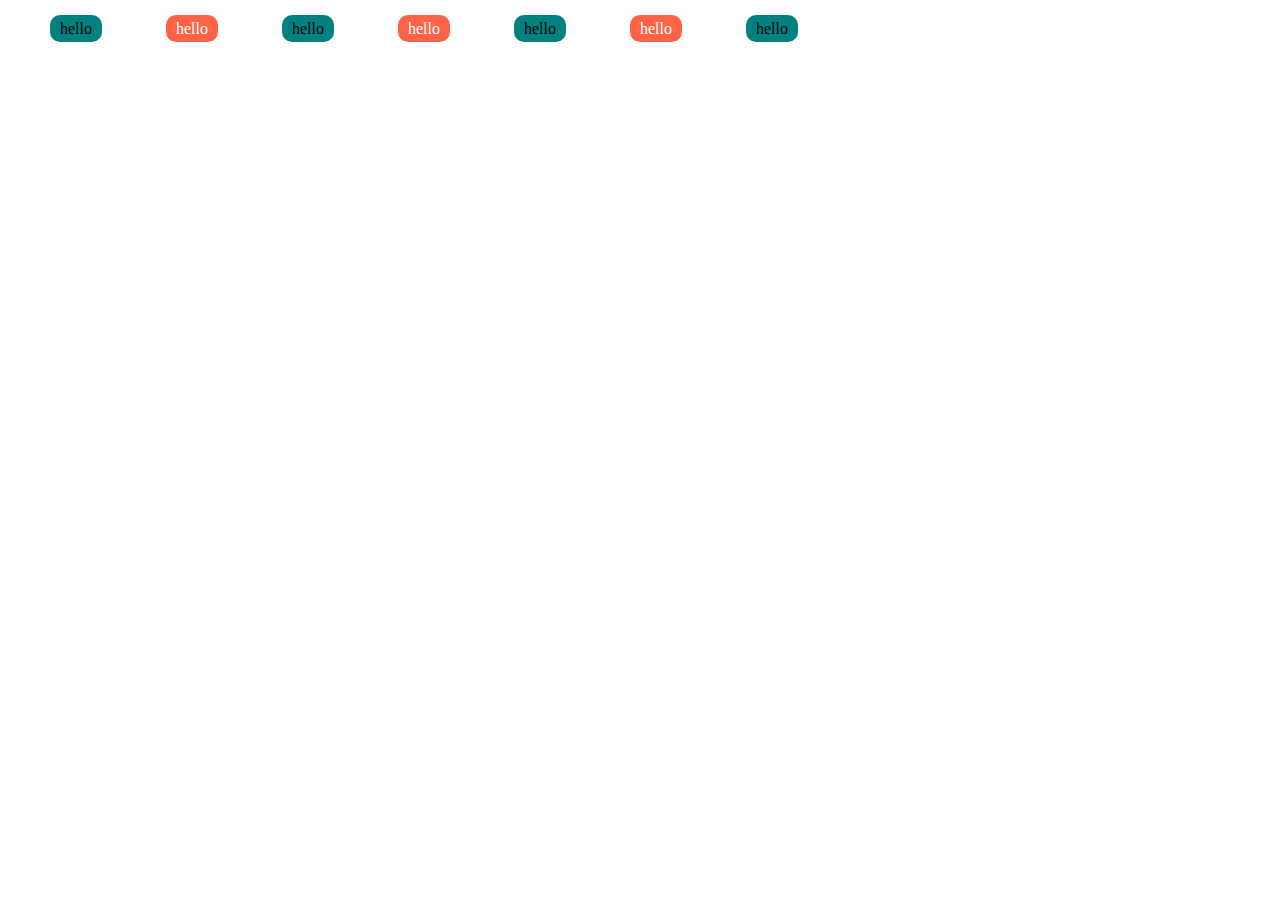
==== kokoa-clone/home.html @ 6db4c80b "sh" ====
<!DOCTYPE html>
<html>
  <head>
    <title>HOME - My first website!</title>
    <link href="styles.css" rel="stylesheet" />
    <style>
      body {
        margin: 20px;
      }
      span {
        background-color: teal;
        padding: 20px;
        margin: 30px;
      }
      .btn {
        padding: 5px 10px;
        border-radius: 10px;
      }
      .tomato {
        background-color: tomato;
        color: white;
      }
      .teal {
        background-color: teal;
      }
    </style>
  </head>
  <body>
    <span class="btn teal">hello</span>
    <span class="btn tomato">hello</span>
    <span class="btn teal">hello</span>
    <span class="btn tomato">hello</span>
    <span class="btn teal">hello</span>
    <span class="btn tomato">hello</span>
    <span class="btn teal">hello</span>
  </body>
</html>
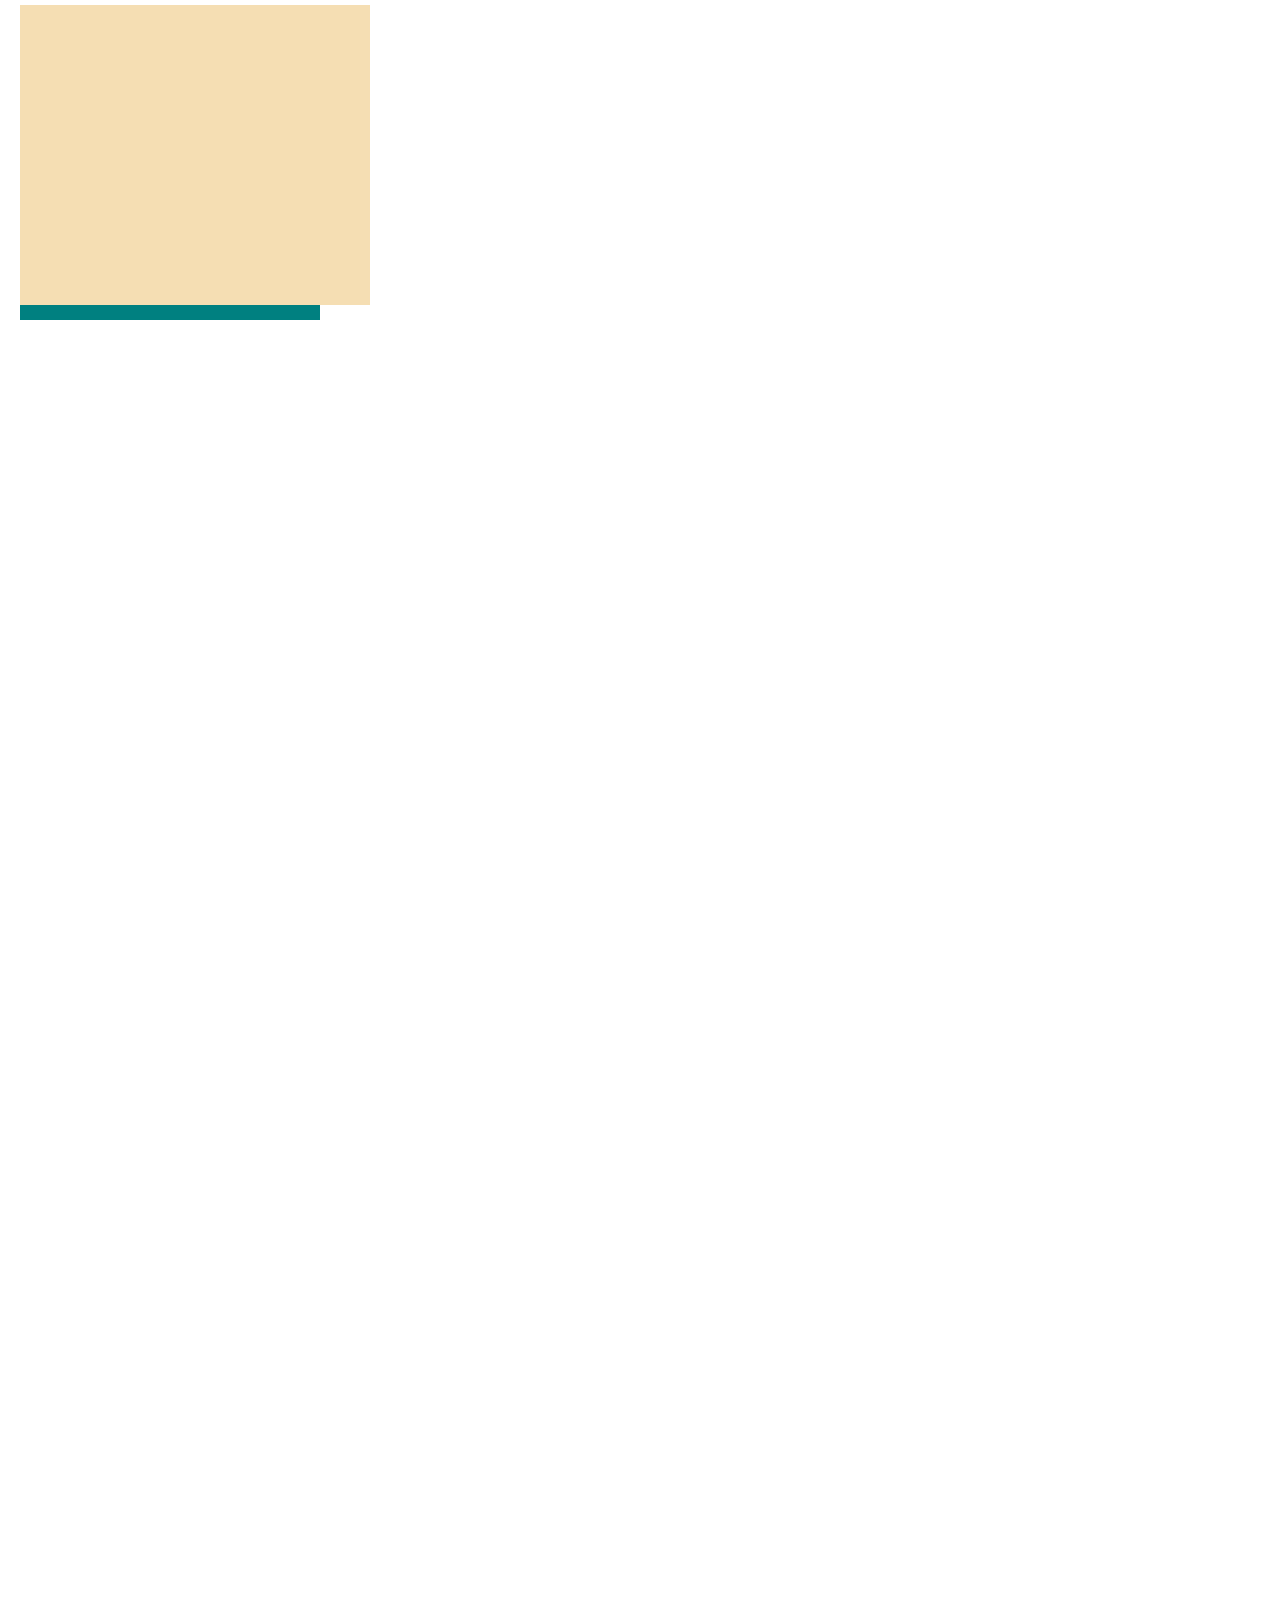
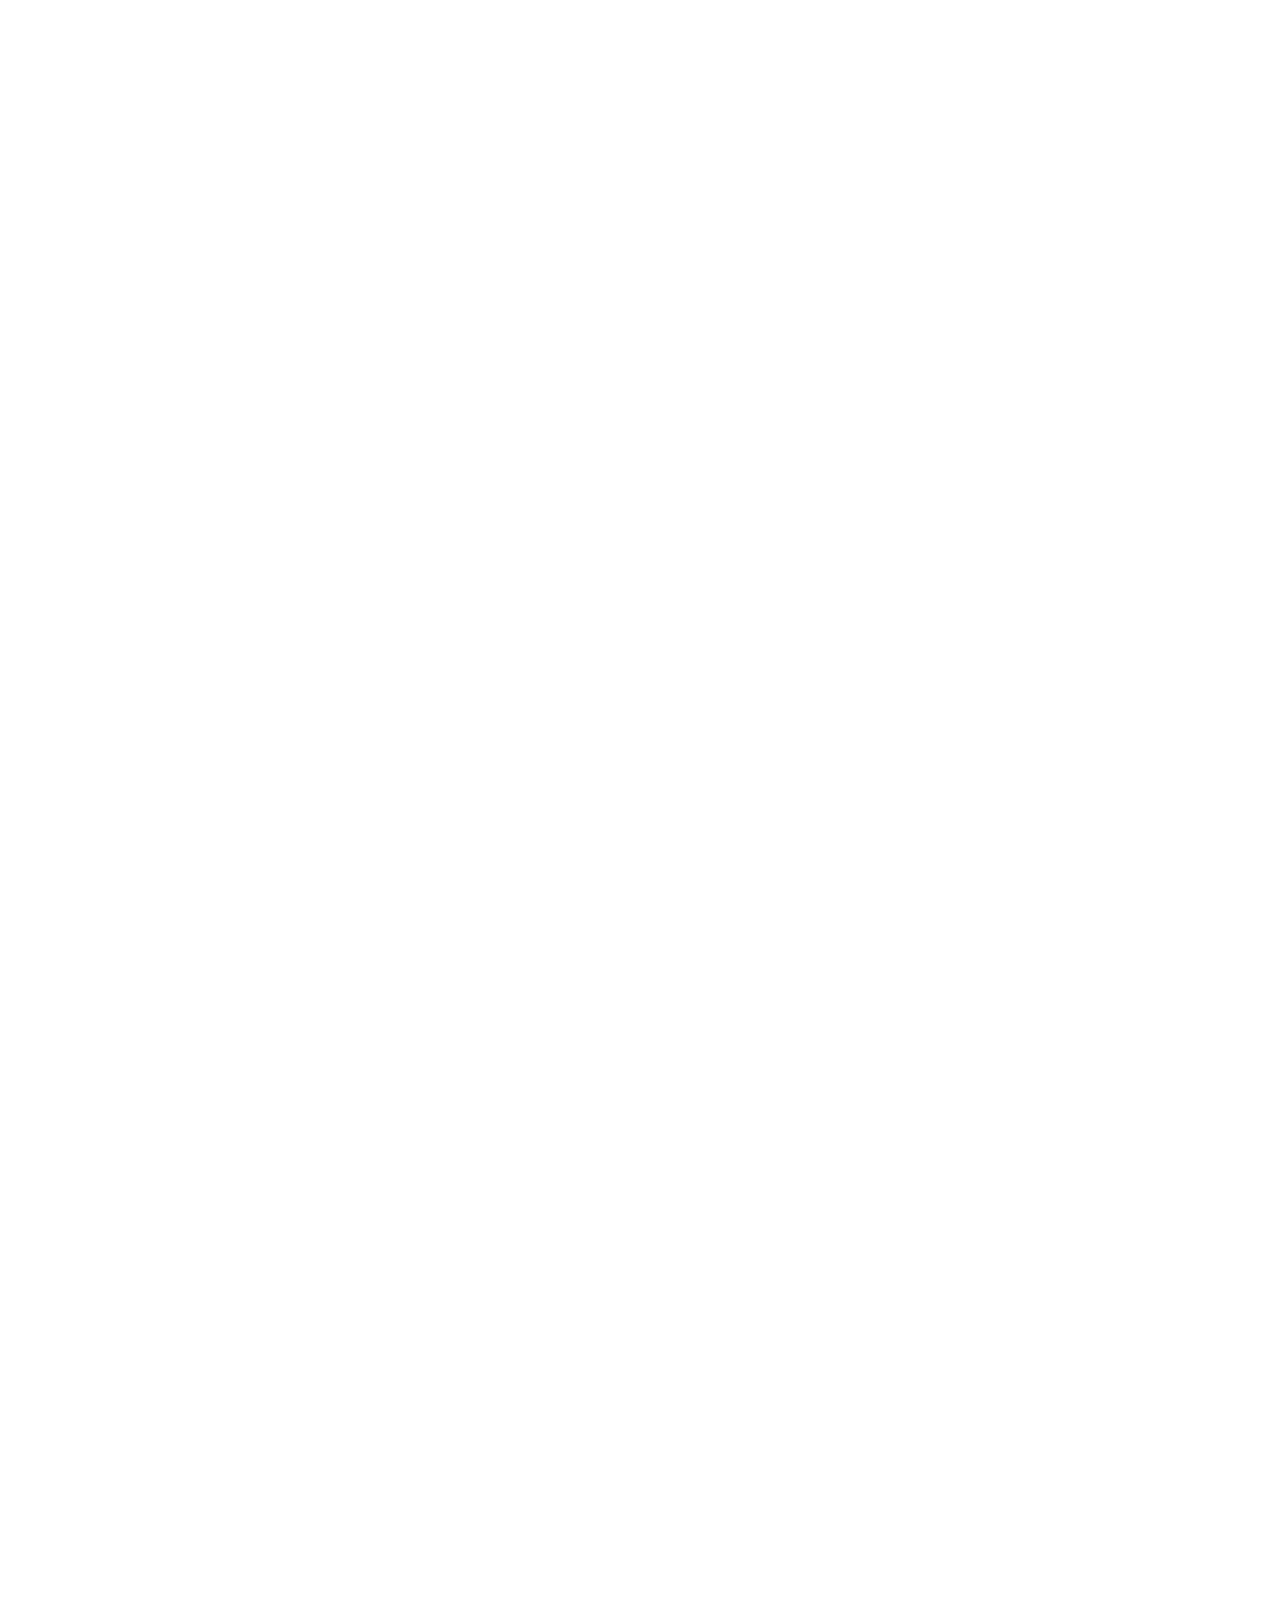
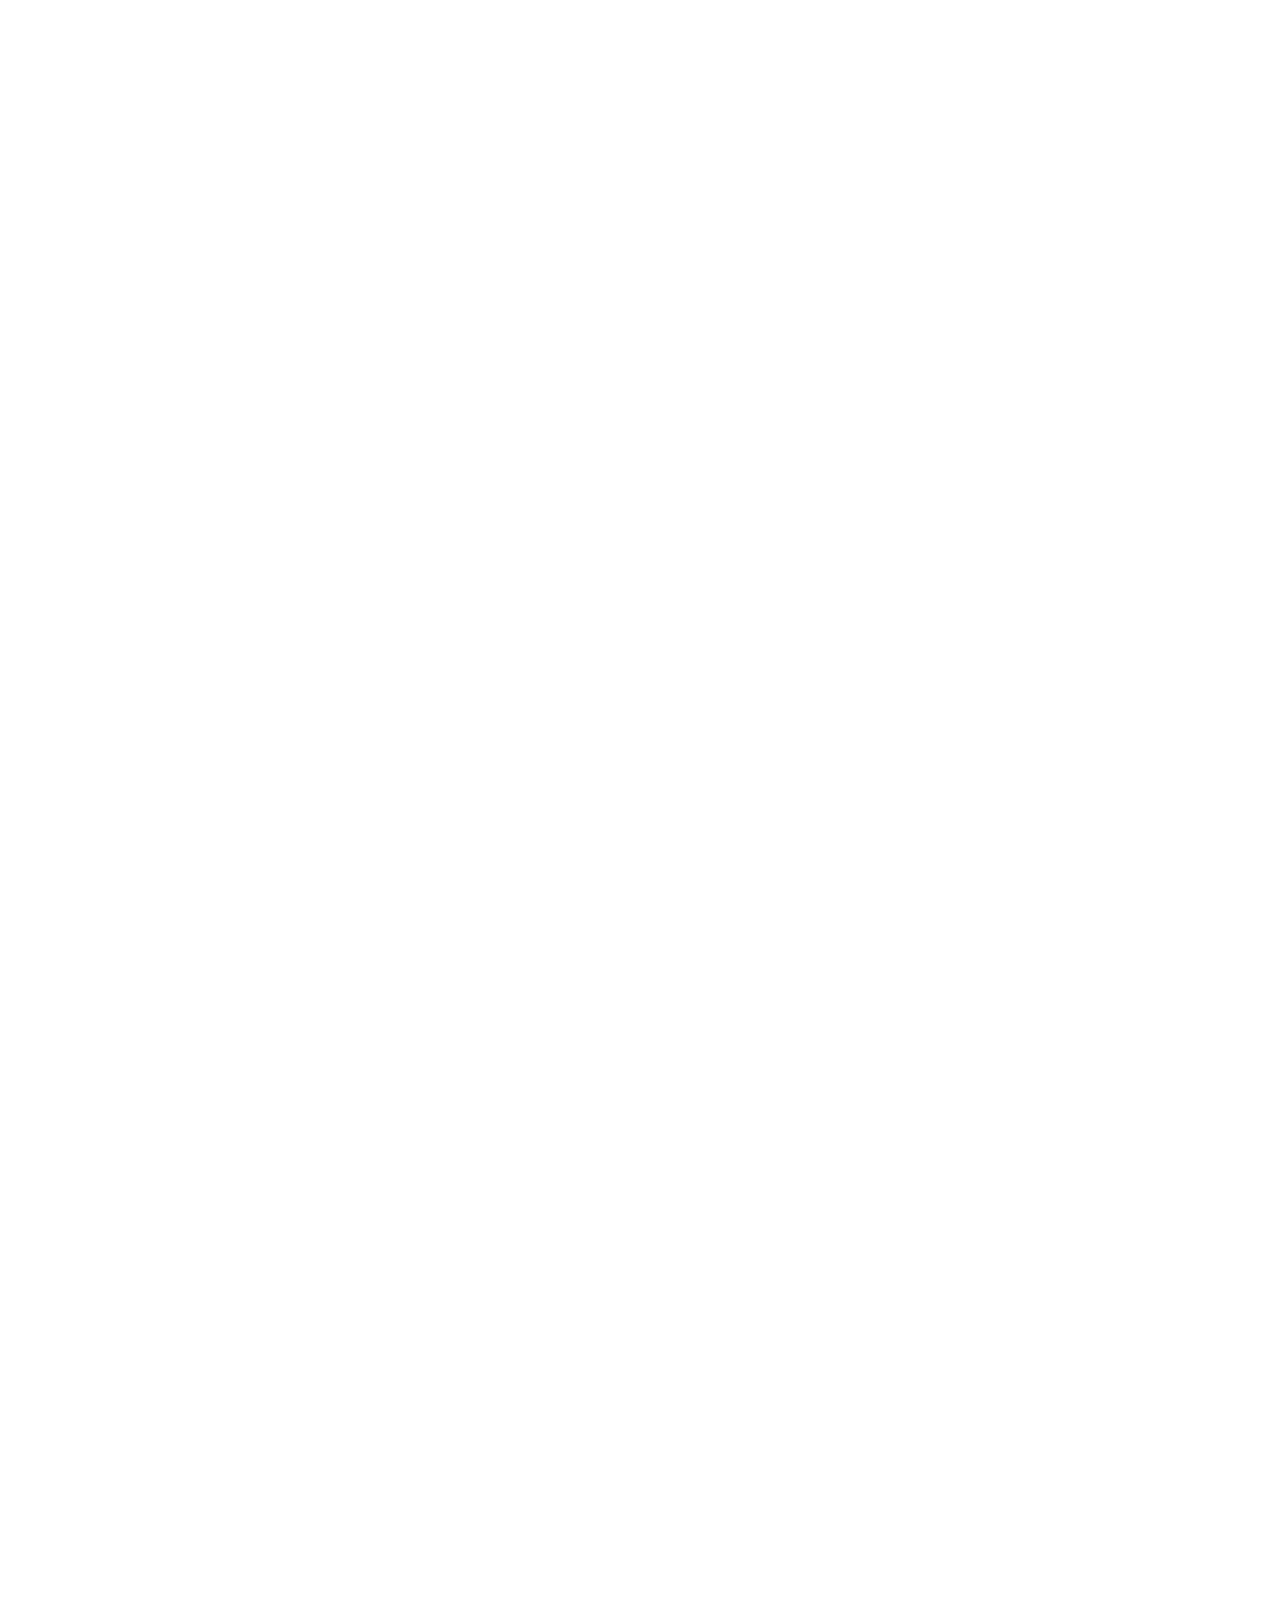
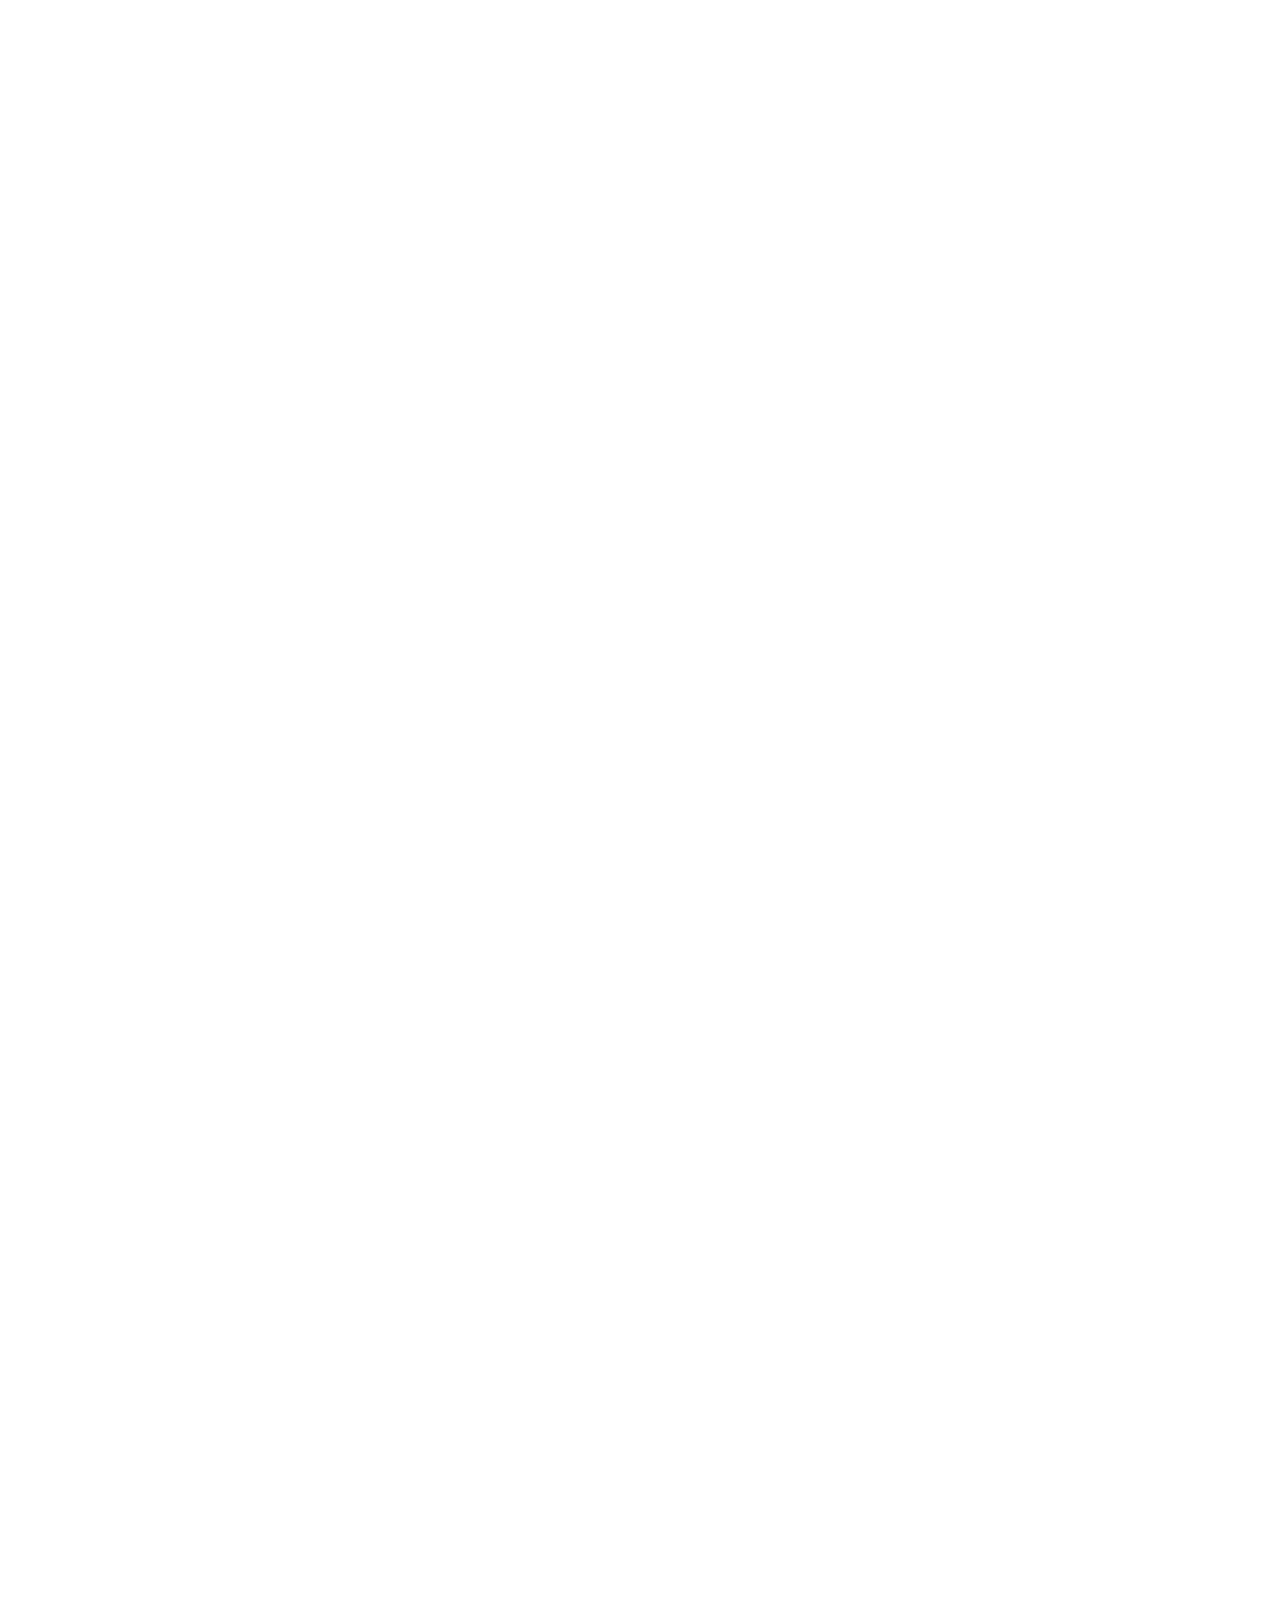
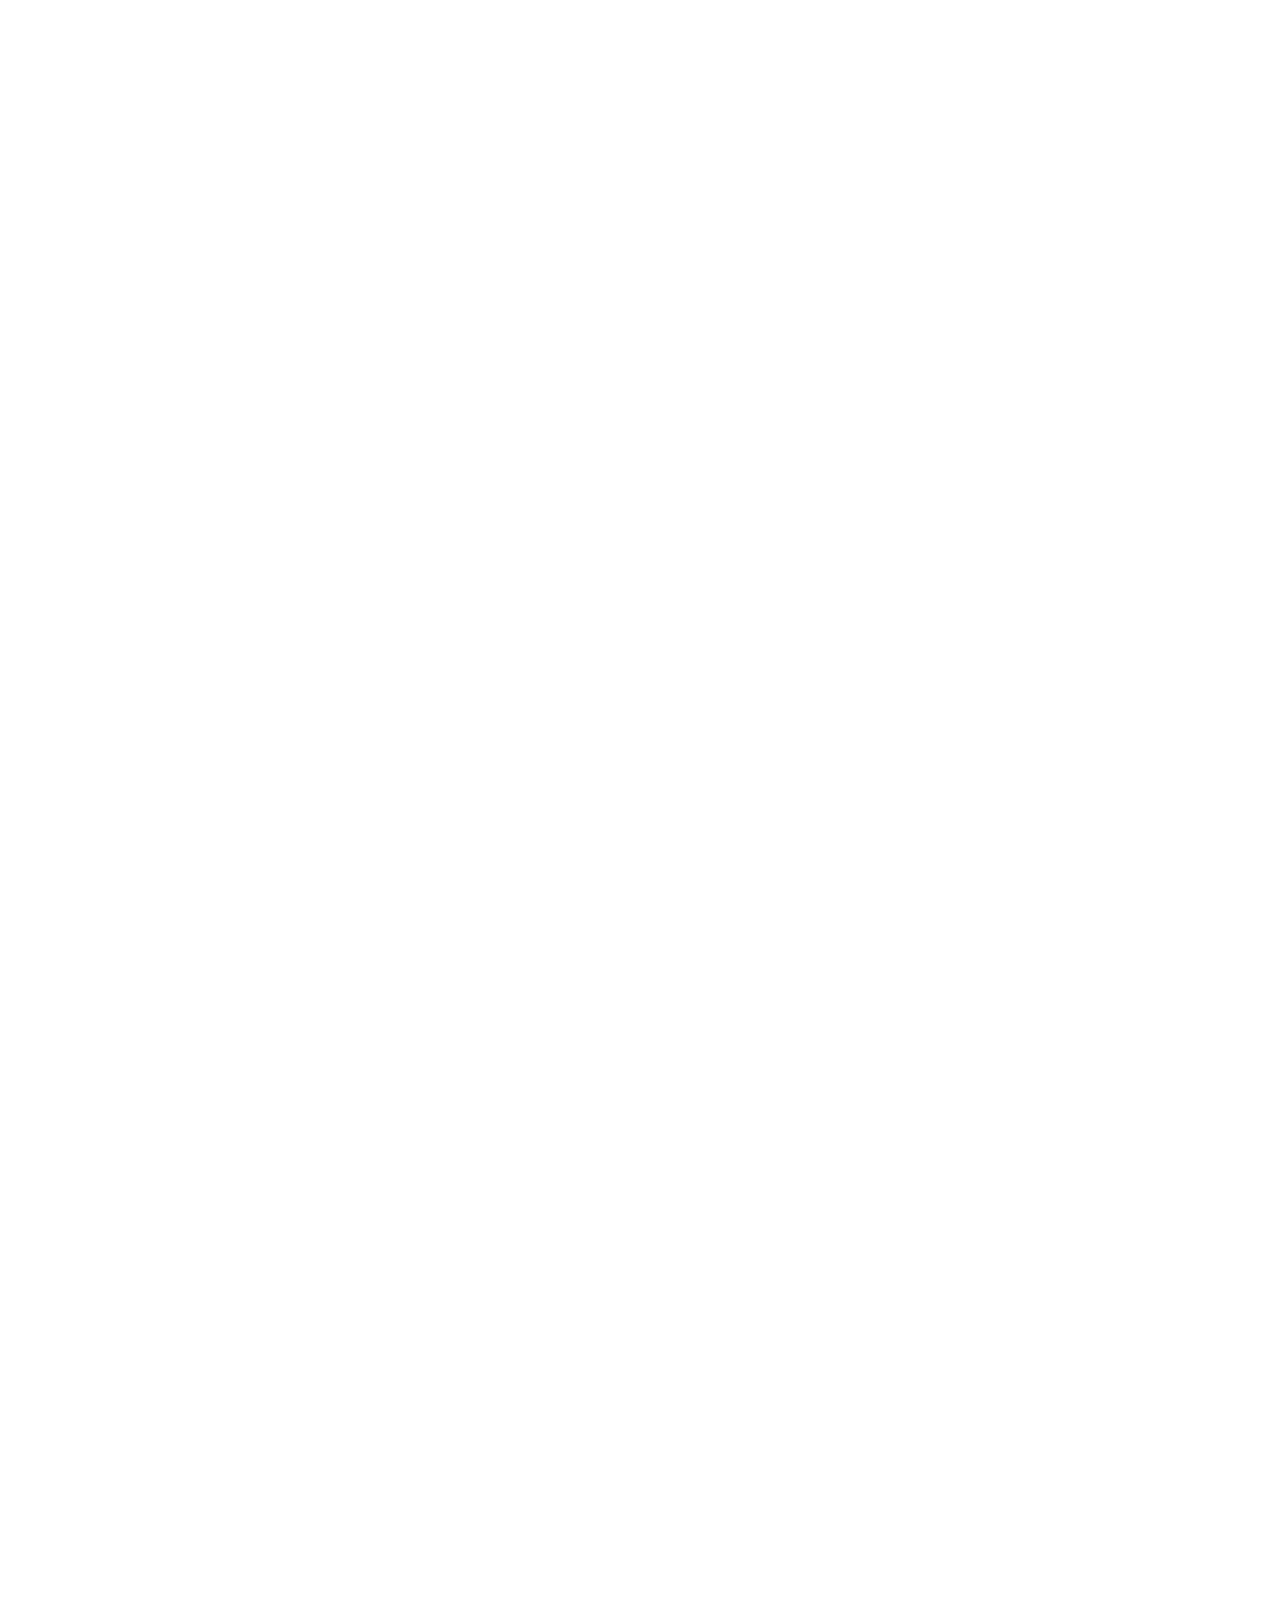
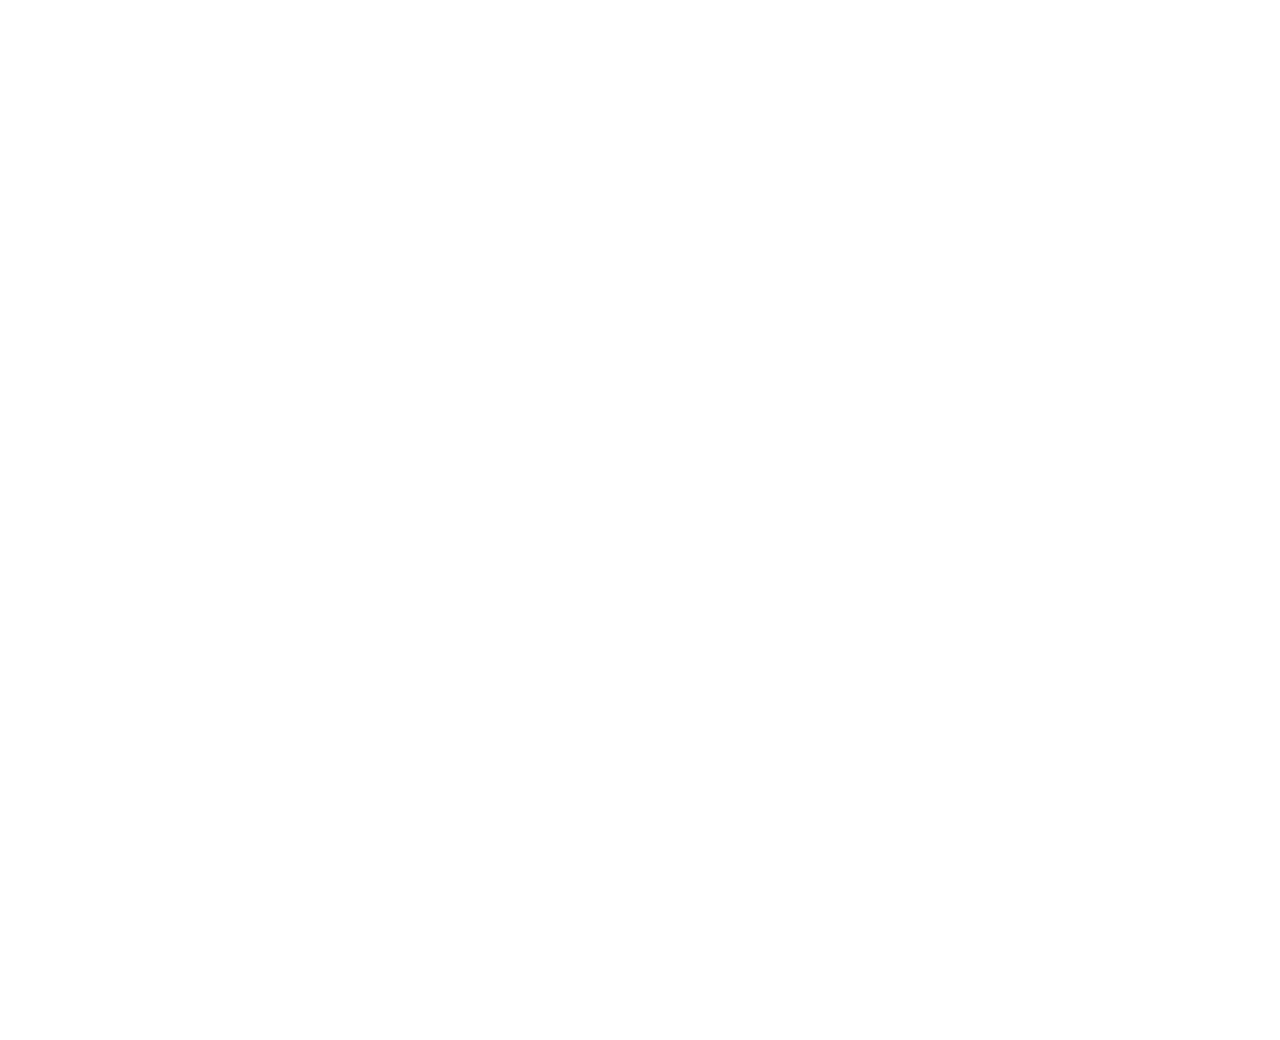
==== commit 0fcd5575: "sh" ====
--- a/kokoa-clone/home.html
+++ b/kokoa-clone/home.html
@@ -5,33 +5,28 @@
     <link href="styles.css" rel="stylesheet" />
     <style>
       body {
+        height: 1000vh;
         margin: 20px;
       }
-      span {
-        background-color: teal;
-        padding: 20px;
-        margin: 30px;
+
+      #dif {
+        background-color: wheat;
+        width: 350px;
+        position: fixed;
+        top: 5px;
       }
-      .btn {
-        padding: 5px 10px;
-        border-radius: 10px;
-      }
-      .tomato {
-        background-color: tomato;
+      div {
+        width: 300px;
+        height: 300px;
+        font-size: 30px;
         color: white;
-      }
-      .teal {
         background-color: teal;
       }
     </style>
   </head>
   <body>
-    <span class="btn teal">hello</span>
-    <span class="btn tomato">hello</span>
-    <span class="btn teal">hello</span>
-    <span class="btn tomato">hello</span>
-    <span class="btn teal">hello</span>
-    <span class="btn tomato">hello</span>
-    <span class="btn teal">hello</span>
+    <div id="dif"></div>
+
+    <div></div>
   </body>
 </html>
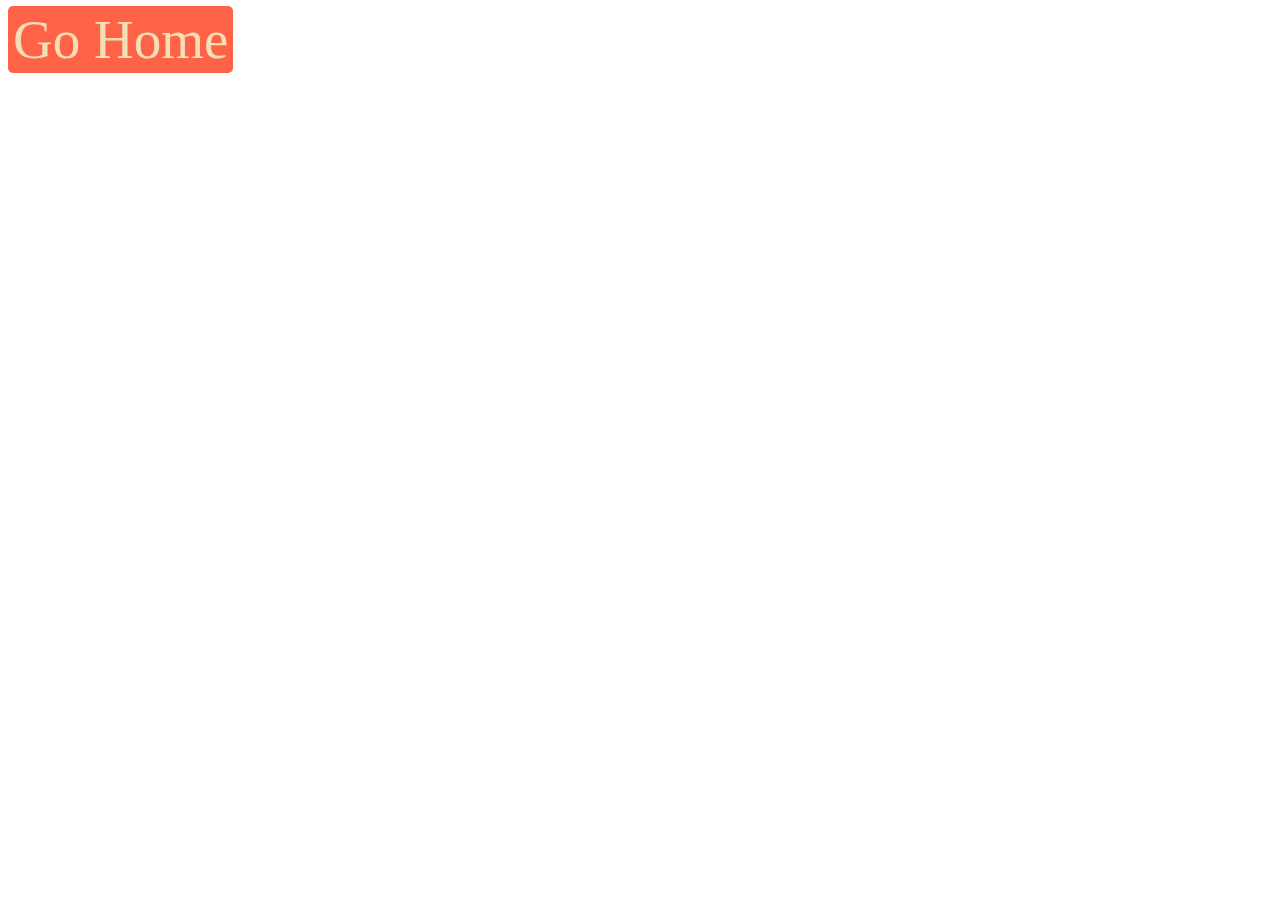
==== commit 31d60922: "lis!" ====
--- a/kokoa-clone/home.html
+++ b/kokoa-clone/home.html
@@ -4,29 +4,23 @@
     <title>HOME - My first website!</title>
     <link href="styles.css" rel="stylesheet" />
     <style>
-      body {
-        height: 1000vh;
-        margin: 20px;
+      a {
+        color: wheat;
+        background-color: tomato;
+        text-decoration: none;
+        padding: 3px 5px;
+        border-radius: 5px;
+        font-size: 55px;
+        transition: all 1s ease-in-out;
       }
-
-      #dif {
+      a:hover {
+        color: tomato;
         background-color: wheat;
-        width: 350px;
-        position: fixed;
-        top: 5px;
-      }
-      div {
-        width: 300px;
-        height: 300px;
-        font-size: 30px;
-        color: white;
-        background-color: teal;
+        border-radius: 20px;
       }
     </style>
   </head>
   <body>
-    <div id="dif"></div>
-
-    <div></div>
+    <a href="#">Go Home</a>
   </body>
 </html>
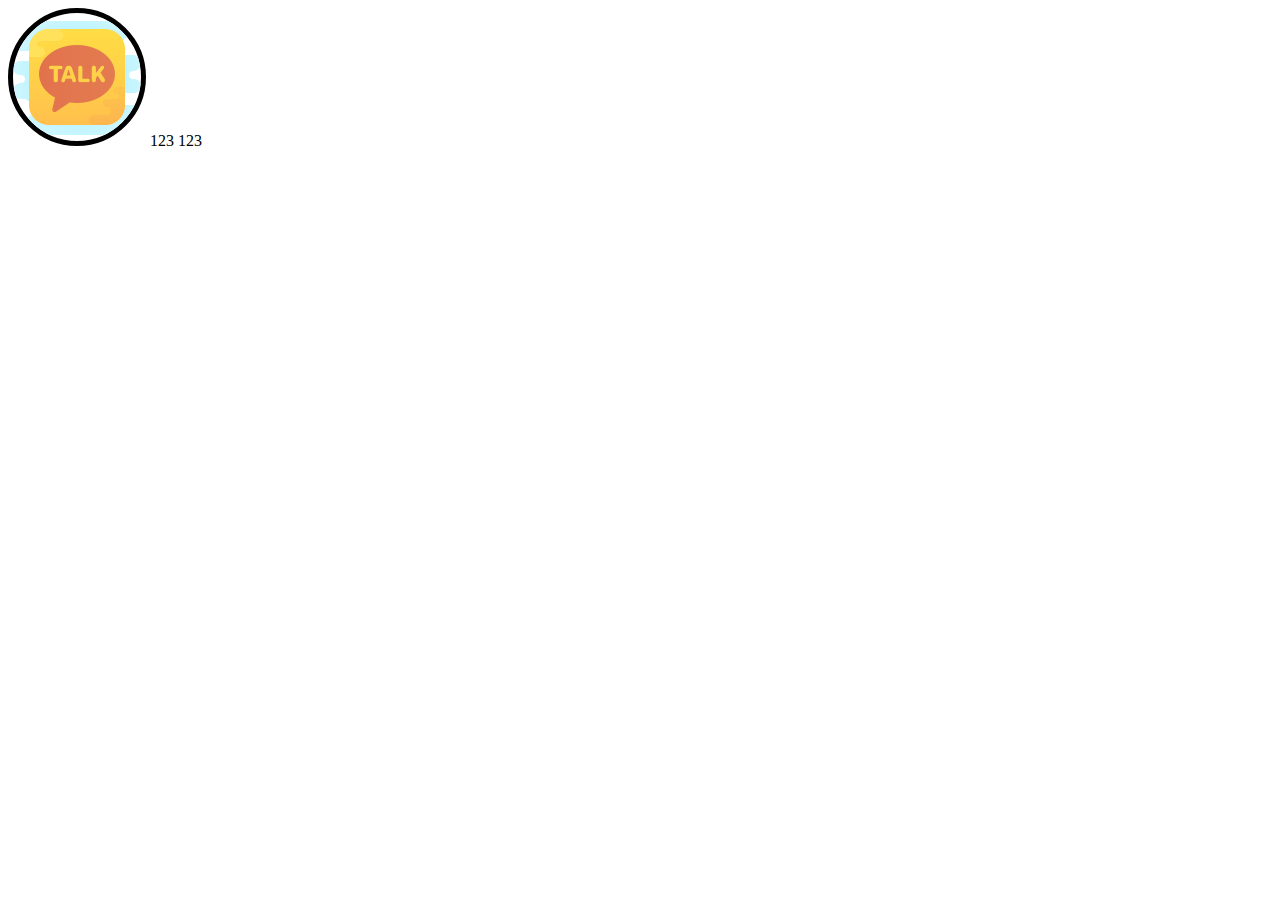
==== commit 86b9c316: "Update home.html" ====
--- a/kokoa-clone/home.html
+++ b/kokoa-clone/home.html
@@ -2,25 +2,23 @@
 <html>
   <head>
     <title>HOME - My first website!</title>
+    <meta charset="utf-8" />
+    <meta name="description" content="SH!" />
     <link href="styles.css" rel="stylesheet" />
     <style>
-      a {
-        color: wheat;
-        background-color: tomato;
-        text-decoration: none;
-        padding: 3px 5px;
-        border-radius: 5px;
-        font-size: 55px;
-        transition: all 1s ease-in-out;
+      img {
+        border: 5px solid black;
+        border-radius: 80%;
+        transition: transform 2s ease-in-out;
       }
-      a:hover {
-        color: tomato;
-        background-color: wheat;
-        border-radius: 20px;
+      img:hover {
+        transform: rotateY(360deg) scale(0.5);
       }
     </style>
   </head>
   <body>
-    <a href="#">Go Home</a>
+    <img src="img/logo.png" />
+    <span>123</span>
+    <span>123</span>
   </body>
 </html>
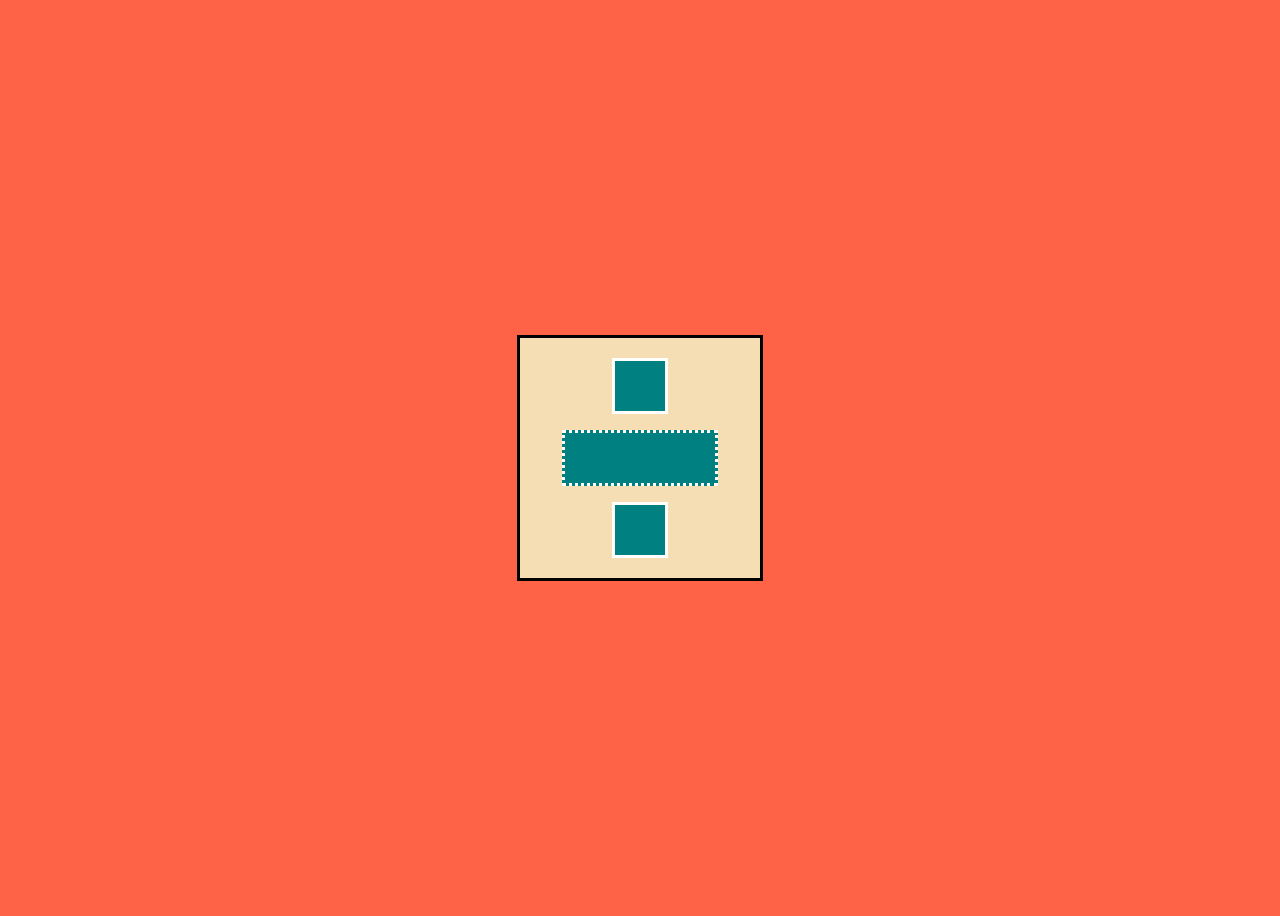
==== commit 1f451d54: "kokoa start" ====
--- a/kokoa-clone/home.html
+++ b/kokoa-clone/home.html
@@ -2,23 +2,13 @@
 <html>
   <head>
     <title>HOME - My first website!</title>
-    <meta charset="utf-8" />
-    <meta name="description" content="SH!" />
     <link href="styles.css" rel="stylesheet" />
-    <style>
-      img {
-        border: 5px solid black;
-        border-radius: 80%;
-        transition: transform 2s ease-in-out;
-      }
-      img:hover {
-        transform: rotateY(360deg) scale(0.5);
-      }
-    </style>
   </head>
   <body>
-    <img src="img/logo.png" />
-    <span>123</span>
-    <span>123</span>
+    <div id="one">
+      <div class="insmall"></div>
+      <div id="two"></div>
+      <div class="insmall"></div>
+    </div>
   </body>
 </html>
--- a/kokoa-clone/styles.css
+++ b/kokoa-clone/styles.css
@@ -0,0 +1,30 @@
+body {
+  height: 100vh;
+  background-color: tomato;
+  display: flex;
+  justify-content: center;
+  align-items: center;
+}
+#one {
+  background-color: wheat;
+  height: 200px;
+  width: 200px;
+  display: flex;
+  justify-content: space-between;
+  align-items: center;
+  flex-direction: column;
+  padding: 20px;
+  border: 3px solid black;
+}
+#two {
+  background-color: teal;
+  height: 50px;
+  width: 150px;
+  border: 3px dotted white;
+}
+.insmall {
+  background-color: teal;
+  height: 50px;
+  width: 50px;
+  border: 3px solid white;
+}
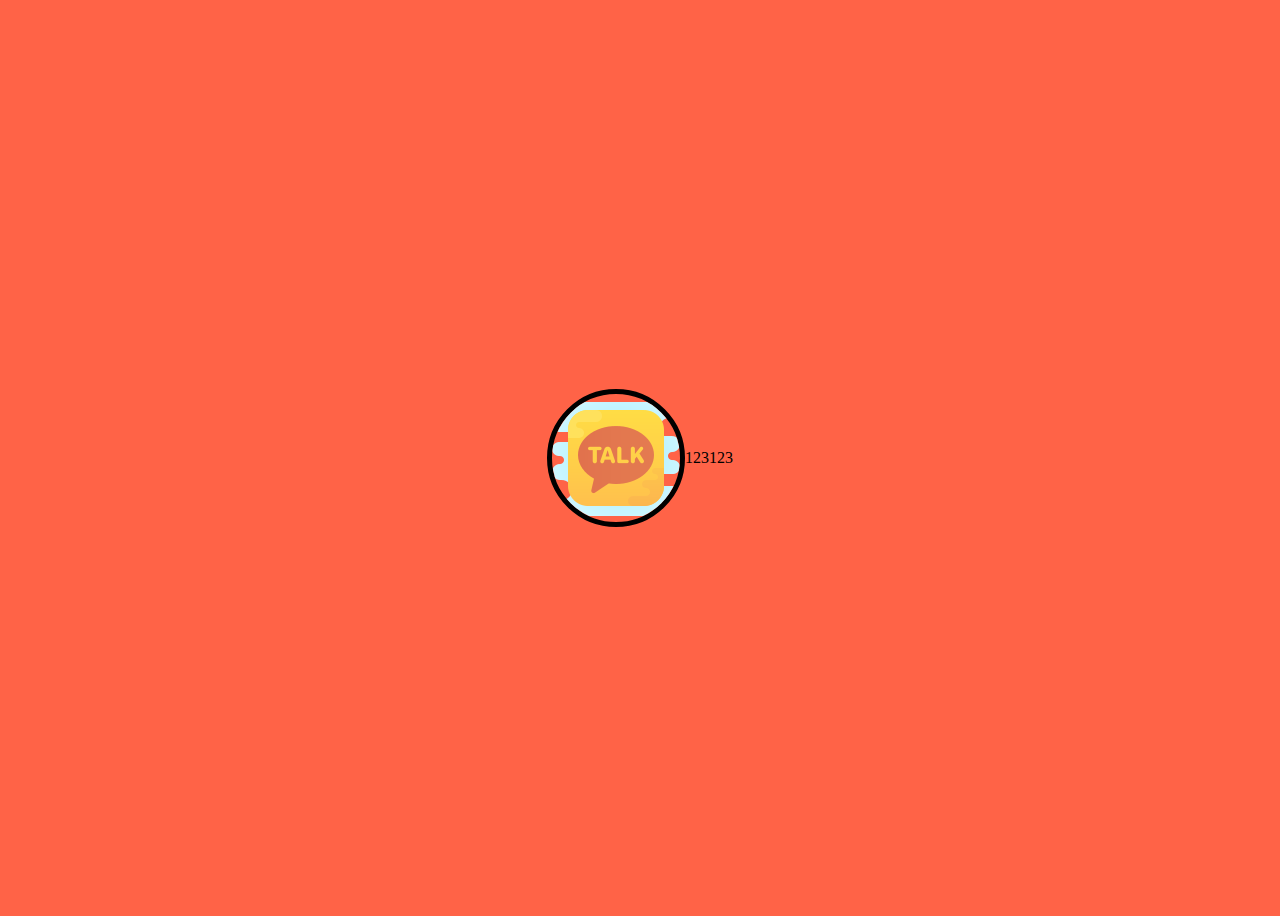
==== commit e3a262e6: "Merge branch 'main' of https://github.com/sang4196/kakao_clone into main" ====
--- a/kokoa-clone/home.html
+++ b/kokoa-clone/home.html
@@ -2,13 +2,24 @@
 <html>
   <head>
     <title>HOME - My first website!</title>
+    <meta charset="utf-8" />
+    <meta name="description" content="SH!" />
     <link href="styles.css" rel="stylesheet" />
+
+    <style>
+      img {
+        border: 5px solid black;
+        border-radius: 80%;
+        transition: transform 2s ease-in-out;
+      }
+      img:hover {
+        transform: rotateY(360deg) scale(0.5);
+      }
+    </style>
   </head>
   <body>
-    <div id="one">
-      <div class="insmall"></div>
-      <div id="two"></div>
-      <div class="insmall"></div>
-    </div>
+    <img src="img/logo.png" />
+    <span>123</span>
+    <span>123</span>
   </body>
 </html>
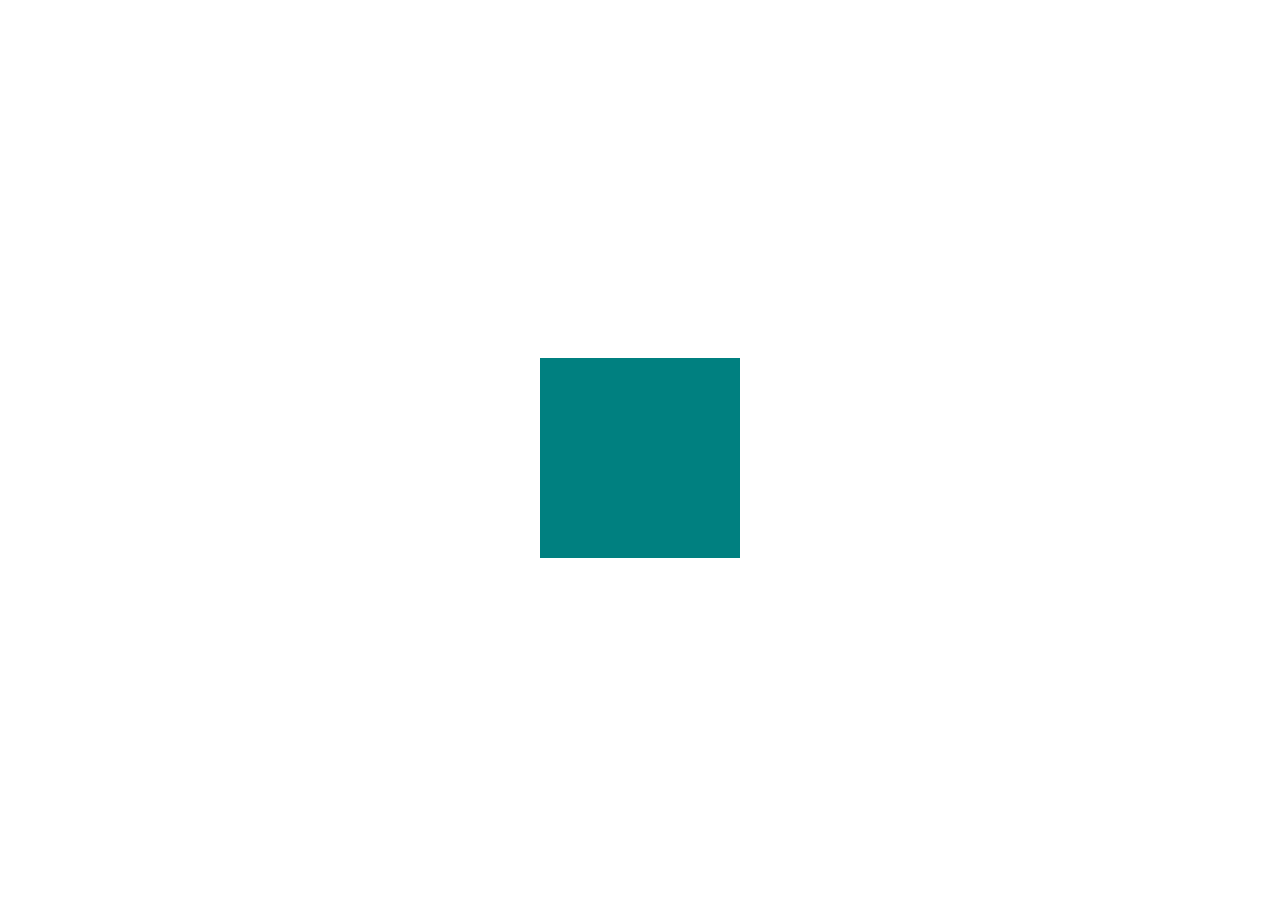
==== commit 5bdbdf74: "5/25" ====
--- a/kokoa-clone/home.html
+++ b/kokoa-clone/home.html
@@ -5,21 +5,41 @@
     <meta charset="utf-8" />
     <meta name="description" content="SH!" />
     <link href="styles.css" rel="stylesheet" />
-
     <style>
-      img {
-        border: 5px solid black;
-        border-radius: 80%;
-        transition: transform 2s ease-in-out;
+      body {
+        display: flex;
+        height: 100vh;
+        justify-content: center;
+        align-items: center;
+        flex-direction: column;
       }
-      img:hover {
-        transform: rotateY(360deg) scale(0.5);
+      div {
+        background-color: teal;
+        width: 200px;
+        height: 200px;
+      }
+      @media screen and (min-width: 600px) and (max-width: 1200px) {
+        div {
+          background-color: tomato;
+        }
+      }
+      span {
+        font-size: 36px;
+      }
+      @media screen and (orientation: landscape) {
+        span {
+          display: none;
+        }
+      }
+      @media print {
+        body {
+          background-color: tomato;
+        }
       }
     </style>
   </head>
   <body>
-    <img src="img/logo.png" />
-    <span>123</span>
-    <span>123</span>
+    <div></div>
+    <span>Please flip your phone :(</span>
   </body>
 </html>
